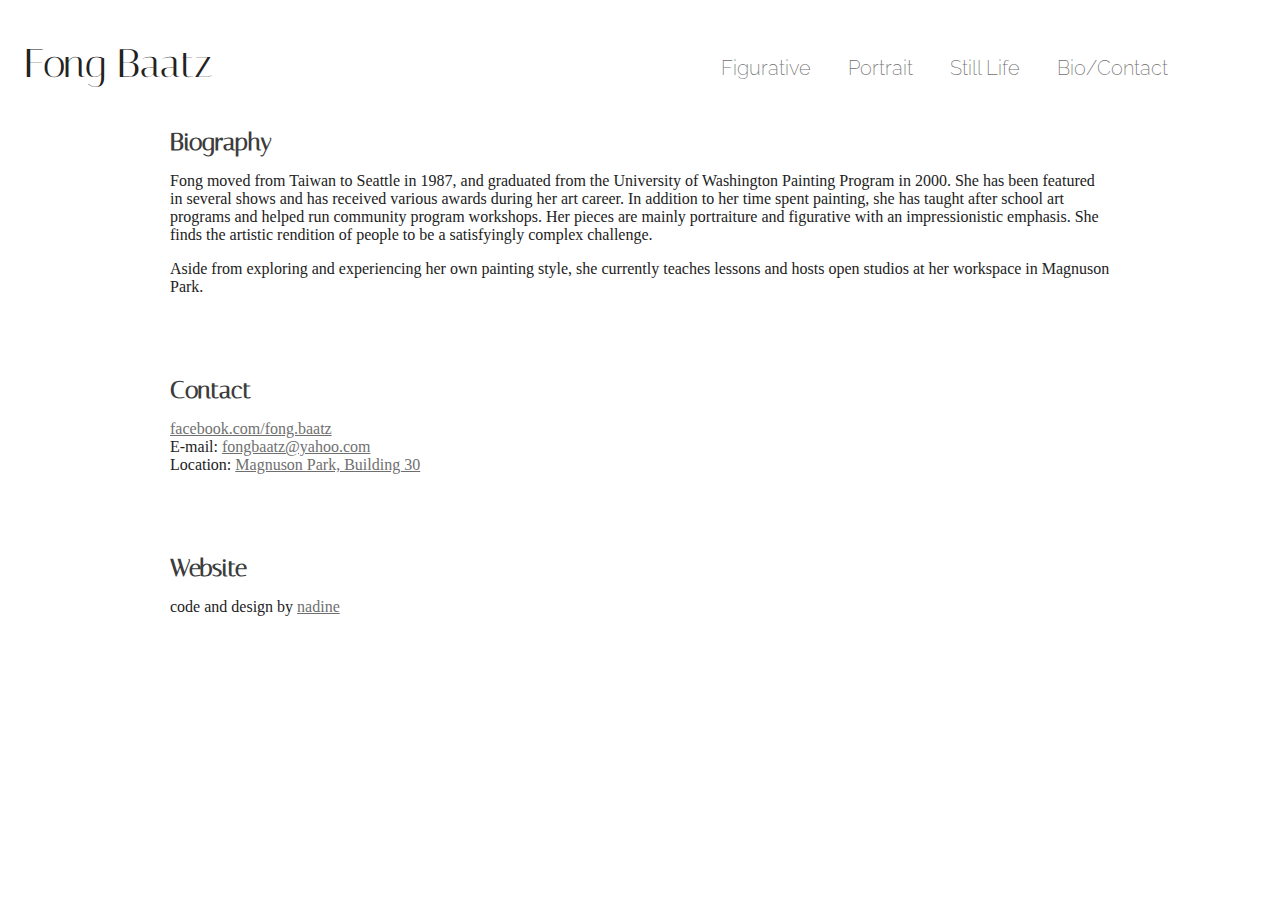
==== biography.html @ 843b06fe "biography" ====
<!DOCTYPE html>
<html lang="en">
<head>
  <title>fong baatz portfolio</title>
  <meta http-equiv="content-type" content="text/html; charset=UTF-8" /> 
    <link rel="icon" href="favico.png" type="image/x-icon"/>
    <link rel="shortcut-icon" type="image/x-icon" href="images/favicon.ico"/>

    <link rel="stylesheet" href="styles/styles.css" type="text/css"/>
    <link rel="stylesheet" href="fancybox/source/jquery.fancybox.css" type="text/css" media="screen" />
    <script type="text/javascript" src="scripts/jquery-1.8.3.min.js"></script>
    <script type="text/javascript" src="scripts/scripts.js"></script>
    <script type="text/javascript" src="fancybox/source/jquery.fancybox.pack.js"></script>
    <link href='http://fonts.googleapis.com/css?family=Italiana|Raleway:400,200' rel='stylesheet' type='text/css'>

    <script type="text/javascript">
      var _gaq = _gaq || [];
      _gaq.push(['_setAccount', 'UA-4623377-4']);
      _gaq.push(['_trackPageview']);

     (function() {
       var ga = document.createElement('script'); ga.type = 'text/javascript'; ga.async = true;
       ga.src = ('https:' == document.location.protocol ? 'https://ssl' : 'http://www') + '.google-analytics.com/ga.js';
       var s = document.getElementsByTagName('script')[0]; s.parentNode.insertBefore(ga, s);
     })();
  </script>
</head>
<body>
  <div id="header">
    <a href="index.php"><h1>Fong Baatz</h1></a>
    <ul id="nav">
      <li><a href="figurative.html">Figurative</a></li>
      <li><a href="portrait.html">Portrait</a></li>
      <li><a href="stilllife.html">Still Life</a></li>
      <li><a href="biography.html">Bio/Contact</a></li>
    </ul> 
  </div>
  <div id="container">
    <h2>Biography</h2>
  <p>Fong moved from Taiwan to Seattle in 1987, and graduated from the University of Washington Painting Program in 2000. She has been featured in several shows and has received various awards during her art career. In addition to her time spent painting, she has taught after school art programs and helped run community program workshops. Her pieces are mainly portraiture and figurative with an impressionistic emphasis. She finds the artistic rendition of people to be a satisfyingly complex challenge.  </p>

  <p>Aside from exploring and experiencing her own painting style, she currently teaches lessons and hosts open studios at her workspace in Magnuson Park.  </p>

  <h2 class="contact">Contact</h2>
  <p>
  <a href="http://facebook.com/fong.baatz" target="_new">facebook.com/fong.baatz</a><br/>
  E-mail: <a href="mailto:fongbaatz@yahoo.com">fongbaatz@yahoo.com</a></br>
  Location: <a href="https://www.google.com/maps/preview#!q=Plant+Amnesty&data=!1m4!1m3!1d1284!2d-122.2617438!3d47.6825221!4m32!2m14!1m13!1s0x0%3A0xef84f511437cffa9!3m8!1m3!1d1284!2d-122.2615132!3d47.6827026!3m2!1i1273!2i734!4f13.1!4m2!3d47.682693!4d-122.2606337!5m16!2m15!1m14!1s0x5490130a2c4843e7%3A0x613bb9df75359633!2smagnuson+park+building+30!3m8!1m3!1d2567!2d-122.2608346!3d47.6812562!3m2!1i1273!2i734!4f13.1!4m2!3d47.681353!4d-122.259335" target="_new">Magnuson Park, Building 30</a>
  </p>

  <h2 class="contact">Website</h2>
  <p>
    code and design by <a href="endian.me">nadine</a>
  </p>

  </div>
</body>
</html>
---- styles/styles.css ----
html,body {
  margin:0px auto;
  font-family: "Georgia", serif;
  color:#222;
}
a,
a:visited {
  color:#6F6F6F;
}
  a:hover {
    cursor:pointer;
  }
#container {
  width:100%;
  max-width:940px;
  margin:0px auto;
  padding-top:1rem;
  position:relative;
  margin-top:7rem;
}
  #container h2 {
    color:#3C3C3C;
    font-family: "Italiana";
    margin:0;
    margin-bottom:0.5rem;
  }
  .landing {
    width:16%;
    height:300px;
    float:left;
    margin-left:2px;
    margin-bottom:1rem;
    margin-top:5rem;
    background-size:cover;
      -moz-background-size:cover;
      position:relative;
  }
    .landing p {
      color:#fff;
      position:absolute;
      top:1rem;
      width:100%;
      font-family:"Raleway";
      -webkit-transition: opacity 0.1s linear;
         -moz-transition: opacity 0.1s linear;
           -o-transition: opacity 0.1s linear;
              transition: opacity 0.1s linear;
      opacity: 0.5;
      text-align:center;
      font-size:18pt;
    }
    .landing:hover {
      cursor:pointer;
    }
      .landing:hover p {
        opacity:1;
      }
    ul#nav {
      margin: 0px auto;
      position:absolute;
      right:5rem;
      font-family: "Raleway";
      font-weight:200;
      top:1.5rem;
      list-style:none;
      padding:0;
      font-size:20px;
    }
      ul#nav li {
        margin-right:2rem;
        display:inline-block;
      }
      ul#nav a {
        text-decoration:none;
        color:#6f6f6f;
        text-align:right;
      }
        ul#nav a:hover {
          text-decoration:underline;
        }
    #header {
      position:absolute;
      top:0rem;
      width:100%;
      right:0;
      margin:0px auto;
      padding-left:1rem;
      margin-top:2rem;
      -webkit-transition: all 0.1s linear;
         -moz-transition: all 0.1s linear;
           -o-transition: all 0.1s linear;
              transition: all 0.1s linear;
    }
      #header h1 {
        margin:0;
        margin-top:0.5rem;
        margin-left:1.5rem;
        font-family: "Italiana";
        font-weight:lighter;
        font-size:30pt;
        color:#222;
        display:inline-block;
      }
      #header h1.home {
        width:100%;
        text-align:center;
        padding:0;
        margin:0;
        margin-top:2.5rem;
        font-size:37pt;
      }
  #main {
    margin:0px auto;
    margin-top:5rem;
    max-width:940px;
    width:940px;
  }
    #main #copyright {
      clear:both;
    }

#copyright {
  padding:1rem 0;
  font-size:9pt;
  text-align:center;
  width:100%;
  box-sizing:border-box;
}
  #copyright a {
    color:#3a3a3a;
  }

/* fancybox */
.fancybox {
  text-decoration:none;
}
.fancybox.buttons div {
  width:24%;
  min-height:280px;
  max-height:280px;
  background-color:#ccc;
  border-radius:3px;
     -webkit-border-radius: 3px;
  background-size: cover;
  background-position:10% 10%;
  display:inline-block;
}
  .fancybox.buttons div.special {
    background-position-x:81%;
  }
.fancybox-overlay {
  background-image: none !important;
  background-color:rgba(0,0,0,0.8) !important;
}
.contact {
  margin-top:5rem !important;
}

@media (max-height:720px) {
  #header {
    margin-top:0;
  }
  #main {
    margin-top:2rem;
  }
}
@media (min-width:951px) and (max-width:1260px) {
  ul#nav {
    position:static;
    margin-left:2rem;
  }
}

@media (max-width:950px) {
  #header h1 {
    text-align:center;
    margin:0px auto;
    width:100%;
    margin-bottom:1rem;
  }
  ul#nav {
    position:static;
    margin-left:2rem;
    display:block;
    margin-bottom:2rem;
  }
  #container {
    margin-top:10rem;
  }
  #header h1.home {
    margin-top:0;
  }

  #main {
    margin-top:7rem;
  }
  .landing {
    width:100%;
    height: 10rem;
    margin-top:0;
    margin-bottom:0.5rem;
  }
    .landing p {
      font-size:41pt;
      top:0;
      opacity:1;
    }
}
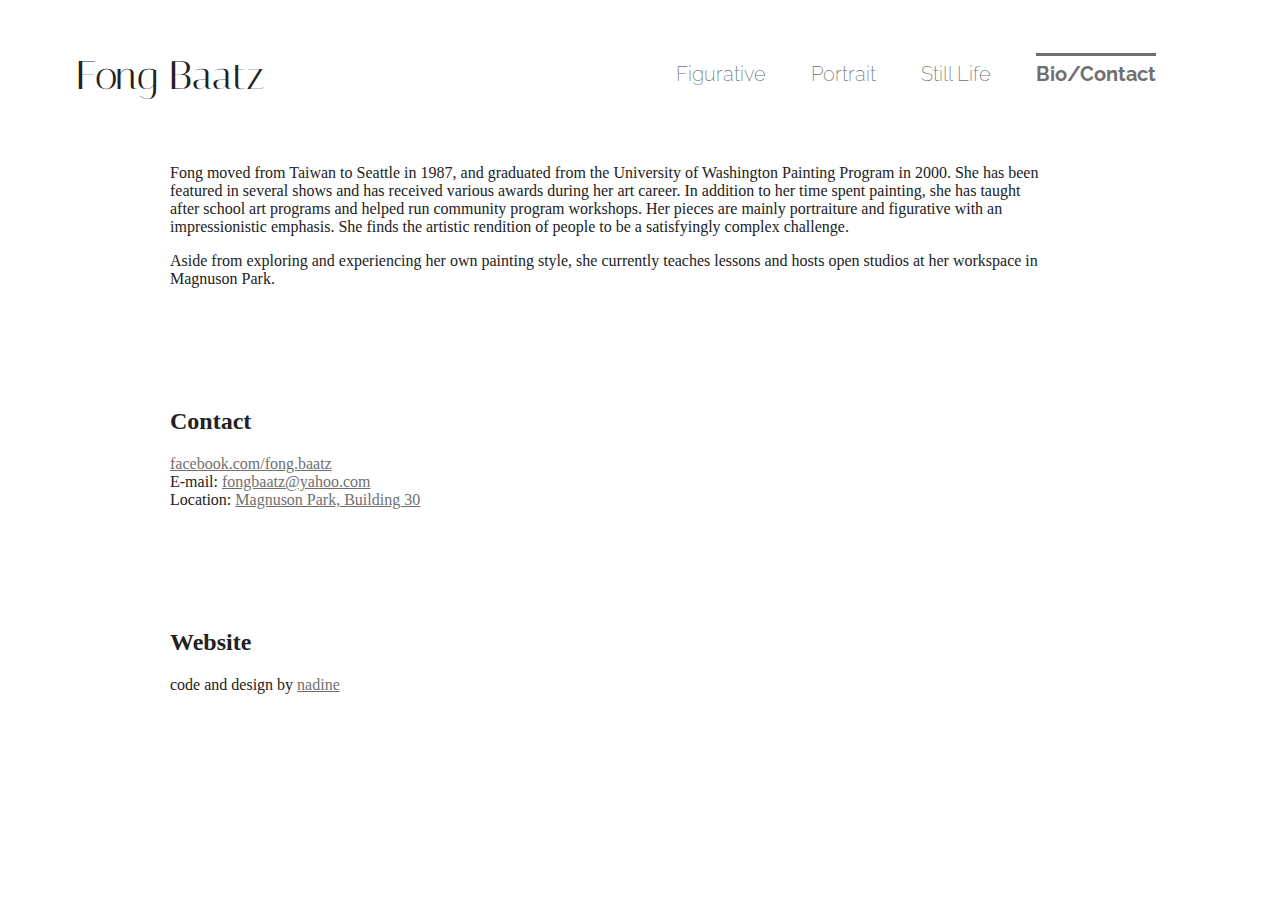
==== commit 3c96a0b3: "styles updates" ====
--- a/biography.html
+++ b/biography.html
@@ -2,6 +2,7 @@
 <html lang="en">
 <head>
   <title>fong baatz portfolio</title>
+  <meta content="width=320,initial-scale=1,maximum-scale=1" name="viewport">
   <meta http-equiv="content-type" content="text/html; charset=UTF-8" /> 
     <link rel="icon" href="favico.png" type="image/x-icon"/>
     <link rel="shortcut-icon" type="image/x-icon" href="images/favicon.ico"/>
@@ -32,11 +33,10 @@
       <li><a href="figurative.html">Figurative</a></li>
       <li><a href="portrait.html">Portrait</a></li>
       <li><a href="stilllife.html">Still Life</a></li>
-      <li><a href="biography.html">Bio/Contact</a></li>
+      <li><a class="active" href="biography.html">Bio/Contact</a></li>
     </ul> 
   </div>
   <div id="container">
-    <h2>Biography</h2>
   <p>Fong moved from Taiwan to Seattle in 1987, and graduated from the University of Washington Painting Program in 2000. She has been featured in several shows and has received various awards during her art career. In addition to her time spent painting, she has taught after school art programs and helped run community program workshops. Her pieces are mainly portraiture and figurative with an impressionistic emphasis. She finds the artistic rendition of people to be a satisfyingly complex challenge.  </p>
 
   <p>Aside from exploring and experiencing her own painting style, she currently teaches lessons and hosts open studios at her workspace in Magnuson Park.  </p>
--- a/styles/styles.css
+++ b/styles/styles.css
@@ -14,23 +14,21 @@
   width:100%;
   max-width:940px;
   margin:0px auto;
-  padding-top:1rem;
+  padding-top:1em;
+  padding-left:1em;
+  padding-right:1em;
   position:relative;
-  margin-top:7rem;
-}
-  #container h2 {
-    color:#3C3C3C;
-    font-family: "Italiana";
-    margin:0;
-    margin-bottom:0.5rem;
+}
+  #container p {
+    padding-right:4em;
   }
   .landing {
-    width:16%;
+    width:33%;
     height:300px;
     float:left;
     margin-left:2px;
-    margin-bottom:1rem;
-    margin-top:5rem;
+    margin-bottom:1em;
+    margin-top:5em;
     background-size:cover;
       -moz-background-size:cover;
       position:relative;
@@ -38,36 +36,35 @@
     .landing p {
       color:#fff;
       position:absolute;
-      top:1rem;
       width:100%;
       font-family:"Raleway";
-      -webkit-transition: opacity 0.1s linear;
-         -moz-transition: opacity 0.1s linear;
-           -o-transition: opacity 0.1s linear;
-              transition: opacity 0.1s linear;
-      opacity: 0.5;
+      -webkit-transition: bottom 0.1s linear;
+         -moz-transition: bottom 0.1s linear;
+           -o-transition: bottom 0.1s linear;
+              transition: bottom 0.1s linear;
       text-align:center;
-      font-size:18pt;
+      font-size: 25pt;
+      bottom: -1px;
     }
     .landing:hover {
       cursor:pointer;
     }
       .landing:hover p {
-        opacity:1;
+        bottom:10px;
       }
     ul#nav {
       margin: 0px auto;
       position:absolute;
-      right:5rem;
+      right:5em;
       font-family: "Raleway";
       font-weight:200;
-      top:1.5rem;
+      top:1.5em;
       list-style:none;
       padding:0;
       font-size:20px;
     }
       ul#nav li {
-        margin-right:2rem;
+        margin-right:2em;
         display:inline-block;
       }
       ul#nav a {
@@ -75,26 +72,32 @@
         color:#6f6f6f;
         text-align:right;
       }
+      ul#nav a.active {
+        font-weight: bold;
+        border-top: 3px solid #6f6f6f;
+        padding-top: 6px;
+      }
         ul#nav a:hover {
           text-decoration:underline;
         }
     #header {
-      position:absolute;
-      top:0rem;
+      position:relative;
       width:100%;
-      right:0;
+      height:100px;
       margin:0px auto;
-      padding-left:1rem;
-      margin-top:2rem;
+      padding-left:1em;
+      margin-top:2em;
       -webkit-transition: all 0.1s linear;
          -moz-transition: all 0.1s linear;
            -o-transition: all 0.1s linear;
               transition: all 0.1s linear;
     }
       #header h1 {
+        position:absolute;
+        top:0em;
         margin:0;
-        margin-top:0.5rem;
-        margin-left:1.5rem;
+        margin-top:0.5em;
+        margin-left:1.5em;
         font-family: "Italiana";
         font-weight:lighter;
         font-size:30pt;
@@ -111,16 +114,16 @@
       }
   #main {
     margin:0px auto;
-    margin-top:5rem;
+    margin-top:5em;
     max-width:940px;
-    width:940px;
+    width:100%;
   }
     #main #copyright {
       clear:both;
     }
 
 #copyright {
-  padding:1rem 0;
+  padding:1em 0;
   font-size:9pt;
   text-align:center;
   width:100%;
@@ -153,7 +156,7 @@
   background-color:rgba(0,0,0,0.8) !important;
 }
 .contact {
-  margin-top:5rem !important;
+  margin-top:5em !important;
 }
 
 @media (max-height:720px) {
@@ -161,44 +164,56 @@
     margin-top:0;
   }
   #main {
-    margin-top:2rem;
+    margin-top:3em;
   }
 }
 @media (min-width:951px) and (max-width:1260px) {
+  /*
   ul#nav {
     position:static;
-    margin-left:2rem;
-  }
+    margin-left:2em;
+  } */
 }
 
 @media (max-width:950px) {
+  #header {
+    height:156px;
+  }
   #header h1 {
     text-align:center;
     margin:0px auto;
     width:100%;
-    margin-bottom:1rem;
+    margin-top:0.5em;
+    position:static;
   }
   ul#nav {
+    position: static;
+    margin: 0px auto;
+    margin-left: 1em;
+  }
+  ul#nav li {
+    display:block;
+    padding-left:6px;
+  }
+    ul#nav a {
+      padding-left:6px;
+    }
+    ul#nav a.active {
+      border-top: 0;
+      border-left: 3px solid #6f6f6f;
+      padding-top: 0px;
+    }
+}
+@media (max-width:670px) {
+  #header {
     position:static;
-    margin-left:2rem;
-    display:block;
-    margin-bottom:2rem;
-  }
-  #container {
-    margin-top:10rem;
-  }
-  #header h1.home {
-    margin-top:0;
-  }
-
-  #main {
-    margin-top:7rem;
+
   }
   .landing {
     width:100%;
-    height: 10rem;
+    height: 10em;
     margin-top:0;
-    margin-bottom:0.5rem;
+    margin-bottom:0.5em;
   }
     .landing p {
       font-size:41pt;
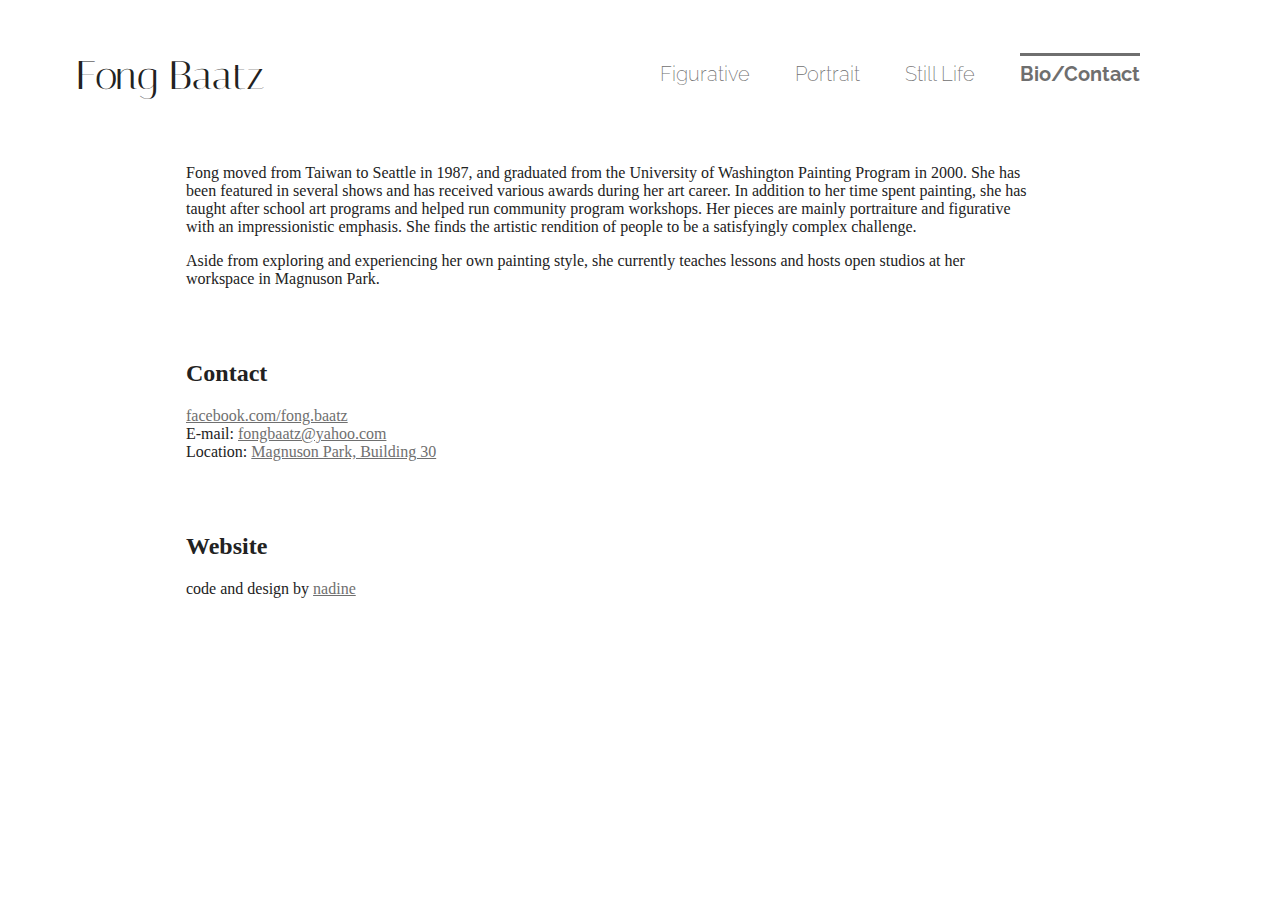
==== commit f6655adc: "position and link" ====
--- a/biography.html
+++ b/biography.html
@@ -28,7 +28,7 @@
 </head>
 <body>
   <div id="header">
-    <a href="index.php"><h1>Fong Baatz</h1></a>
+    <a href="index.html"><h1>Fong Baatz</h1></a>
     <ul id="nav">
       <li><a href="figurative.html">Figurative</a></li>
       <li><a href="portrait.html">Portrait</a></li>
--- a/styles/styles.css
+++ b/styles/styles.css
@@ -11,6 +11,7 @@
     cursor:pointer;
   }
 #container {
+  box-sizing:border-box;
   width:100%;
   max-width:940px;
   margin:0px auto;
@@ -81,6 +82,7 @@
           text-decoration:underline;
         }
     #header {
+      box-sizing:border-box;
       position:relative;
       width:100%;
       height:100px;
@@ -114,9 +116,9 @@
       }
   #main {
     margin:0px auto;
-    margin-top:5em;
     max-width:940px;
     width:100%;
+    margin-top:-2em;
   }
     #main #copyright {
       clear:both;
@@ -138,9 +140,9 @@
   text-decoration:none;
 }
 .fancybox.buttons div {
-  width:24%;
-  min-height:280px;
-  max-height:280px;
+  width:49%;
+  min-height:380px;
+  max-height:380px;
   background-color:#ccc;
   border-radius:3px;
      -webkit-border-radius: 3px;
@@ -156,28 +158,18 @@
   background-color:rgba(0,0,0,0.8) !important;
 }
 .contact {
-  margin-top:5em !important;
+  margin-top:3em !important;
 }
 
 @media (max-height:720px) {
   #header {
     margin-top:0;
   }
-  #main {
-    margin-top:3em;
-  }
-}
-@media (min-width:951px) and (max-width:1260px) {
-  /*
-  ul#nav {
-    position:static;
-    margin-left:2em;
-  } */
 }
 
 @media (max-width:950px) {
   #header {
-    height:156px;
+    height:180px;
   }
   #header h1 {
     text-align:center;
@@ -190,6 +182,7 @@
     position: static;
     margin: 0px auto;
     margin-left: 1em;
+    margin-top:1em;
   }
   ul#nav li {
     display:block;
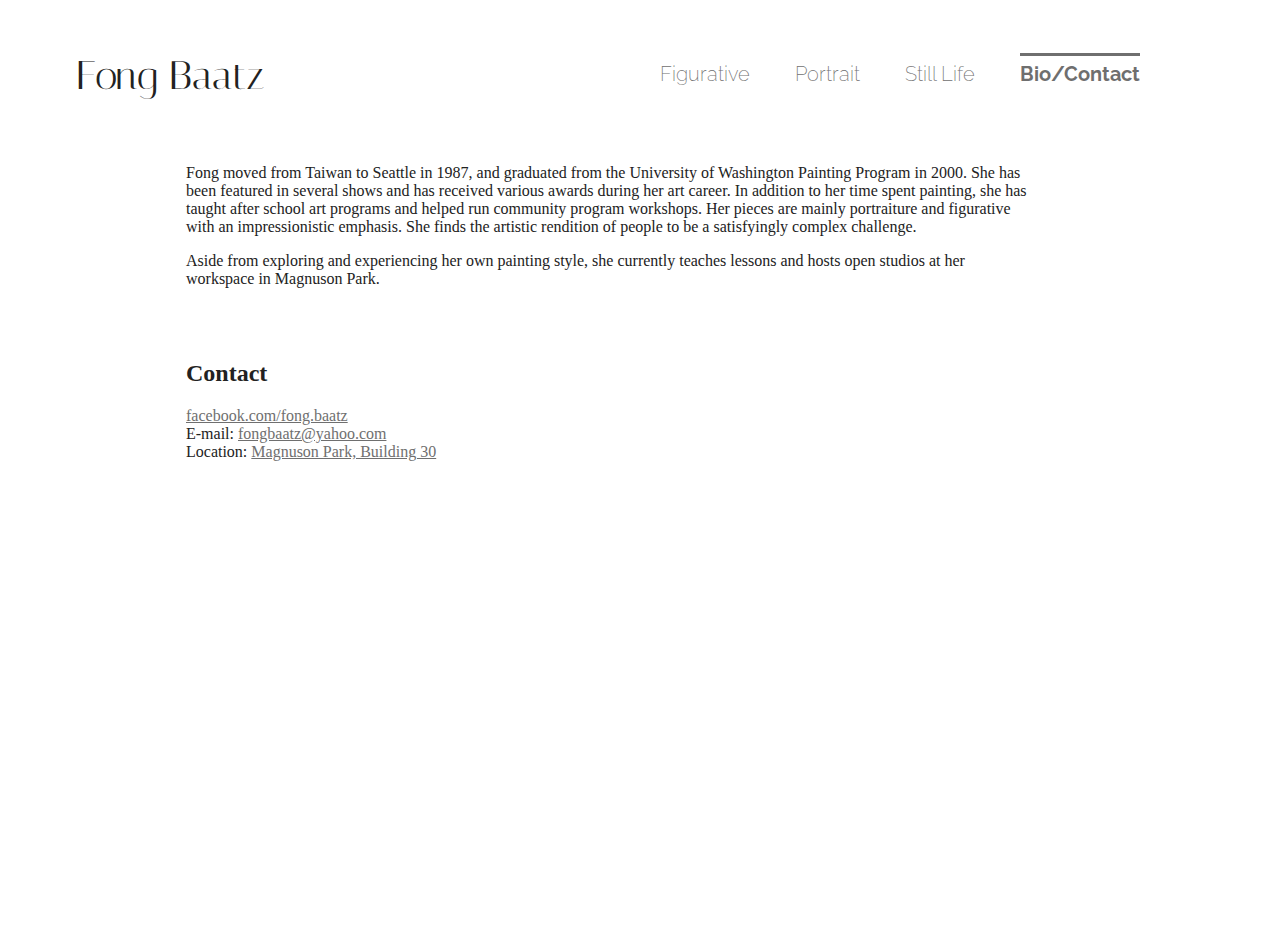
==== commit a9a3b31f: "removing" ====
--- a/biography.html
+++ b/biography.html
@@ -27,7 +27,7 @@
   </script>
 </head>
 <body>
-  <div id="header">
+  <div id="header" class="internal">
     <a href="index.html"><h1>Fong Baatz</h1></a>
     <ul id="nav">
       <li><a href="figurative.html">Figurative</a></li>
@@ -48,11 +48,6 @@
   Location: <a href="https://www.google.com/maps/preview#!q=Plant+Amnesty&data=!1m4!1m3!1d1284!2d-122.2617438!3d47.6825221!4m32!2m14!1m13!1s0x0%3A0xef84f511437cffa9!3m8!1m3!1d1284!2d-122.2615132!3d47.6827026!3m2!1i1273!2i734!4f13.1!4m2!3d47.682693!4d-122.2606337!5m16!2m15!1m14!1s0x5490130a2c4843e7%3A0x613bb9df75359633!2smagnuson+park+building+30!3m8!1m3!1d2567!2d-122.2608346!3d47.6812562!3m2!1i1273!2i734!4f13.1!4m2!3d47.681353!4d-122.259335" target="_new">Magnuson Park, Building 30</a>
   </p>
 
-  <h2 class="contact">Website</h2>
-  <p>
-    code and design by <a href="endian.me">nadine</a>
-  </p>
-
   </div>
 </body>
 </html>
--- a/styles/styles.css
+++ b/styles/styles.css
@@ -2,6 +2,7 @@
   margin:0px auto;
   font-family: "Georgia", serif;
   color:#222;
+  height:100%;
 }
 a,
 a:visited {
@@ -25,7 +26,7 @@
   }
   .landing {
     width:33%;
-    height:300px;
+    height:400px;
     float:left;
     margin-left:2px;
     margin-bottom:1em;
@@ -52,6 +53,13 @@
     }
       .landing:hover p {
         bottom:10px;
+      }
+    .splash #nav {
+      position:static;
+    }
+      .splash #nav li {
+        display:block;
+        line-height:50px;
       }
     ul#nav {
       margin: 0px auto;
@@ -94,14 +102,17 @@
            -o-transition: all 0.1s linear;
               transition: all 0.1s linear;
     }
+      h1 {
+        font-family: "Italiana";
+        font-weight:lighter;
+      }
       #header h1 {
         position:absolute;
+        box-sizing:border-box;
         top:0em;
         margin:0;
         margin-top:0.5em;
         margin-left:1.5em;
-        font-family: "Italiana";
-        font-weight:lighter;
         font-size:30pt;
         color:#222;
         display:inline-block;
@@ -134,20 +145,51 @@
   #copyright a {
     color:#3a3a3a;
   }
+  .splash #copyright {
+    position:absolute;
+    bottom:10px;
+    left:10px;
+    text-align:left;
+  }
+
+#right {
+  background-image:url("../content/figurative/56/thumbnail.jpg");
+  background-size:cover;
+  width:71%;
+}
+#left {
+  padding-left:5%;
+  padding-top:25px;
+  width:29%;
+}
+#super-splash {
+  min-width:710px;
+  width:100%;
+  height:100%;
+}
+.splash {
+  width:100%;
+  box-sizing:border-box;
+  font-size:120%;
+  float:left;
+  height:100%;
+}
 
 /* fancybox */
 .fancybox {
   text-decoration:none;
 }
 .fancybox.buttons div {
-  width:49%;
-  min-height:380px;
-  max-height:380px;
+  width:22%;
+  min-height:272px;
+  margin-left:9%;
+  margin-bottom:6%;
+  max-height:272px;
   background-color:#ccc;
   border-radius:3px;
      -webkit-border-radius: 3px;
   background-size: cover;
-  background-position:10% 10%;
+  background-position:50% 10%;
   display:inline-block;
 }
   .fancybox.buttons div.special {
@@ -168,7 +210,7 @@
 }
 
 @media (max-width:950px) {
-  #header {
+  #header.internal {
     height:180px;
   }
   #header h1 {
@@ -181,7 +223,7 @@
   ul#nav {
     position: static;
     margin: 0px auto;
-    margin-left: 1em;
+    margin-left: 0em;
     margin-top:1em;
   }
   ul#nav li {
@@ -200,7 +242,7 @@
 @media (max-width:670px) {
   #header {
     position:static;
-
+    height:180px;
   }
   .landing {
     width:100%;
@@ -213,4 +255,8 @@
       top:0;
       opacity:1;
     }
-}
+  .fancybox.buttons div {
+    width:45%;
+    margin-left:4%;
+  }
+}
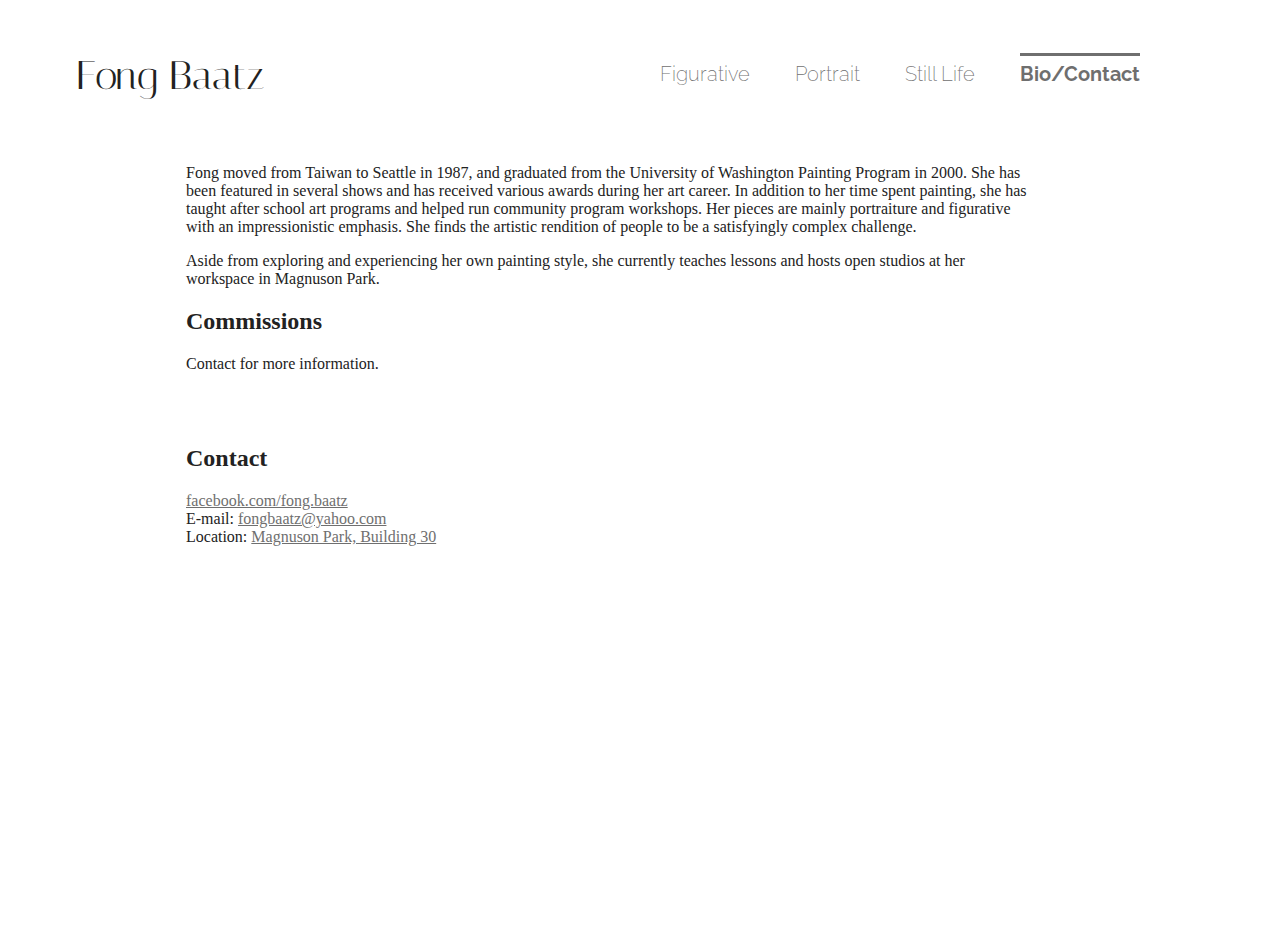
==== commit 70ed470a: "commission info" ====
--- a/biography.html
+++ b/biography.html
@@ -1,4 +1,5 @@
 <!DOCTYPE html>
+<!-- website by nadine. see more at endian.me -->
 <html lang="en">
 <head>
   <title>fong baatz portfolio</title>
@@ -41,6 +42,11 @@
 
   <p>Aside from exploring and experiencing her own painting style, she currently teaches lessons and hosts open studios at her workspace in Magnuson Park.  </p>
 
+  <h2>Commissions</h2>
+  <p>
+    Contact for more information.
+  </p>
+
   <h2 class="contact">Contact</h2>
   <p>
   <a href="http://facebook.com/fong.baatz" target="_new">facebook.com/fong.baatz</a><br/>
--- a/styles/styles.css
+++ b/styles/styles.css
@@ -3,6 +3,7 @@
   font-family: "Georgia", serif;
   color:#222;
   height:100%;
+  min-width:320px;
 }
 a,
 a:visited {
@@ -24,36 +25,6 @@
   #container p {
     padding-right:4em;
   }
-  .landing {
-    width:33%;
-    height:400px;
-    float:left;
-    margin-left:2px;
-    margin-bottom:1em;
-    margin-top:5em;
-    background-size:cover;
-      -moz-background-size:cover;
-      position:relative;
-  }
-    .landing p {
-      color:#fff;
-      position:absolute;
-      width:100%;
-      font-family:"Raleway";
-      -webkit-transition: bottom 0.1s linear;
-         -moz-transition: bottom 0.1s linear;
-           -o-transition: bottom 0.1s linear;
-              transition: bottom 0.1s linear;
-      text-align:center;
-      font-size: 25pt;
-      bottom: -1px;
-    }
-    .landing:hover {
-      cursor:pointer;
-    }
-      .landing:hover p {
-        bottom:10px;
-      }
     .splash #nav {
       position:static;
     }
@@ -117,24 +88,6 @@
         color:#222;
         display:inline-block;
       }
-      #header h1.home {
-        width:100%;
-        text-align:center;
-        padding:0;
-        margin:0;
-        margin-top:2.5rem;
-        font-size:37pt;
-      }
-  #main {
-    margin:0px auto;
-    max-width:940px;
-    width:100%;
-    margin-top:-2em;
-  }
-    #main #copyright {
-      clear:both;
-    }
-
 #copyright {
   padding:1em 0;
   font-size:9pt;
@@ -163,7 +116,6 @@
   width:29%;
 }
 #super-splash {
-  min-width:710px;
   width:100%;
   height:100%;
 }
@@ -244,19 +196,18 @@
     position:static;
     height:180px;
   }
-  .landing {
-    width:100%;
-    height: 10em;
-    margin-top:0;
-    margin-bottom:0.5em;
-  }
-    .landing p {
-      font-size:41pt;
-      top:0;
-      opacity:1;
-    }
   .fancybox.buttons div {
     width:45%;
     margin-left:4%;
   }
 }
+@media (max-width:590px) {
+  .splash {
+    float:none;
+    width:100% !important; 
+  }
+  #left {
+    height:initial;
+    padding-top:0;
+  }
+}
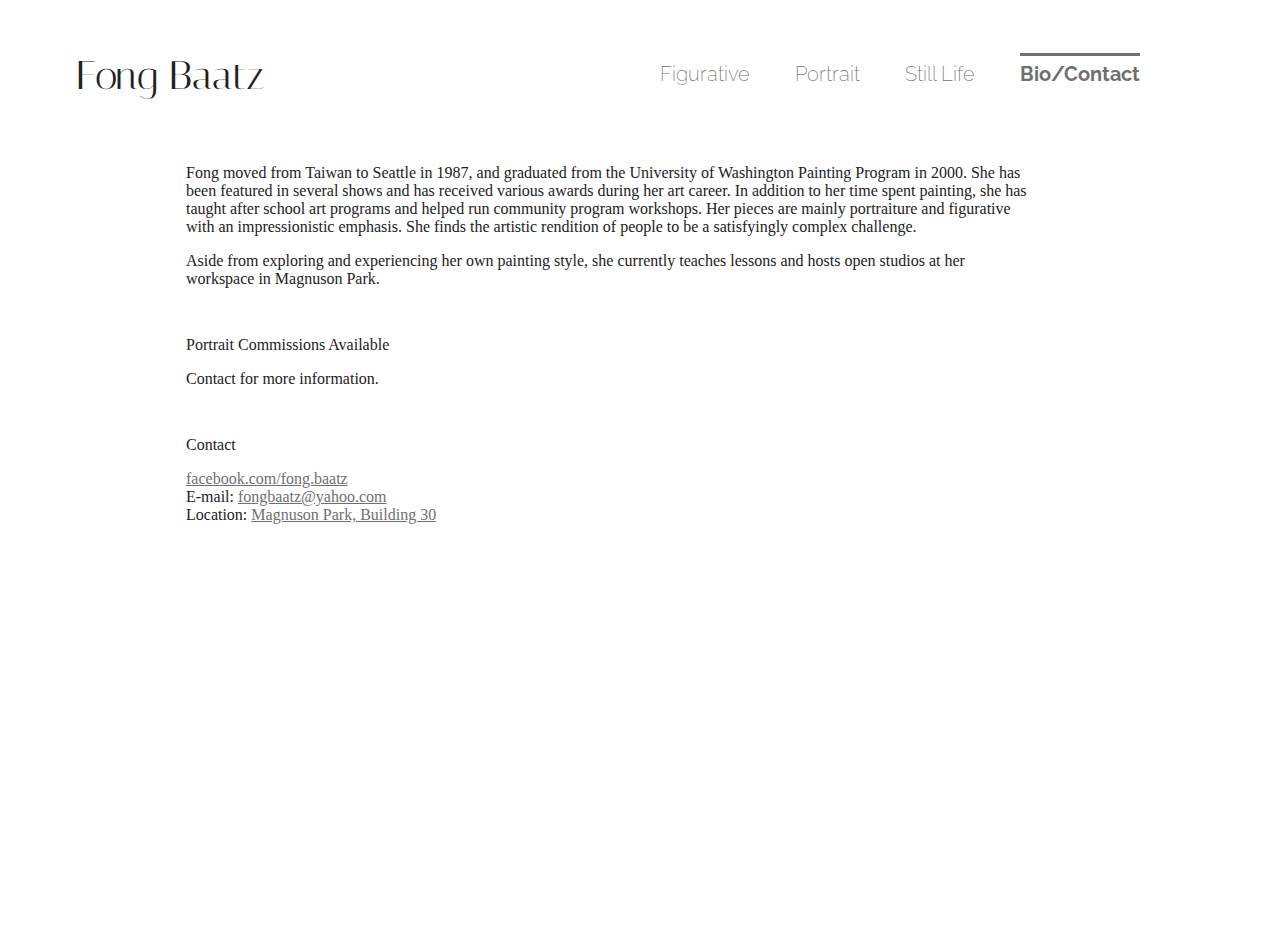
==== commit dbe63e97: "commission info" ====
--- a/biography.html
+++ b/biography.html
@@ -42,7 +42,7 @@
 
   <p>Aside from exploring and experiencing her own painting style, she currently teaches lessons and hosts open studios at her workspace in Magnuson Park.  </p>
 
-  <h2>Commissions</h2>
+  <h2 class="contact">Portrait Commissions Available</h2>
   <p>
     Contact for more information.
   </p>
--- a/styles/styles.css
+++ b/styles/styles.css
@@ -88,6 +88,10 @@
         color:#222;
         display:inline-block;
       }
+h2 {
+  font-weight:normal;
+  font-size:12pt;
+}
 #copyright {
   padding:1em 0;
   font-size:9pt;
@@ -116,6 +120,7 @@
   width:29%;
 }
 #super-splash {
+  min-width:710px;
   width:100%;
   height:100%;
 }
